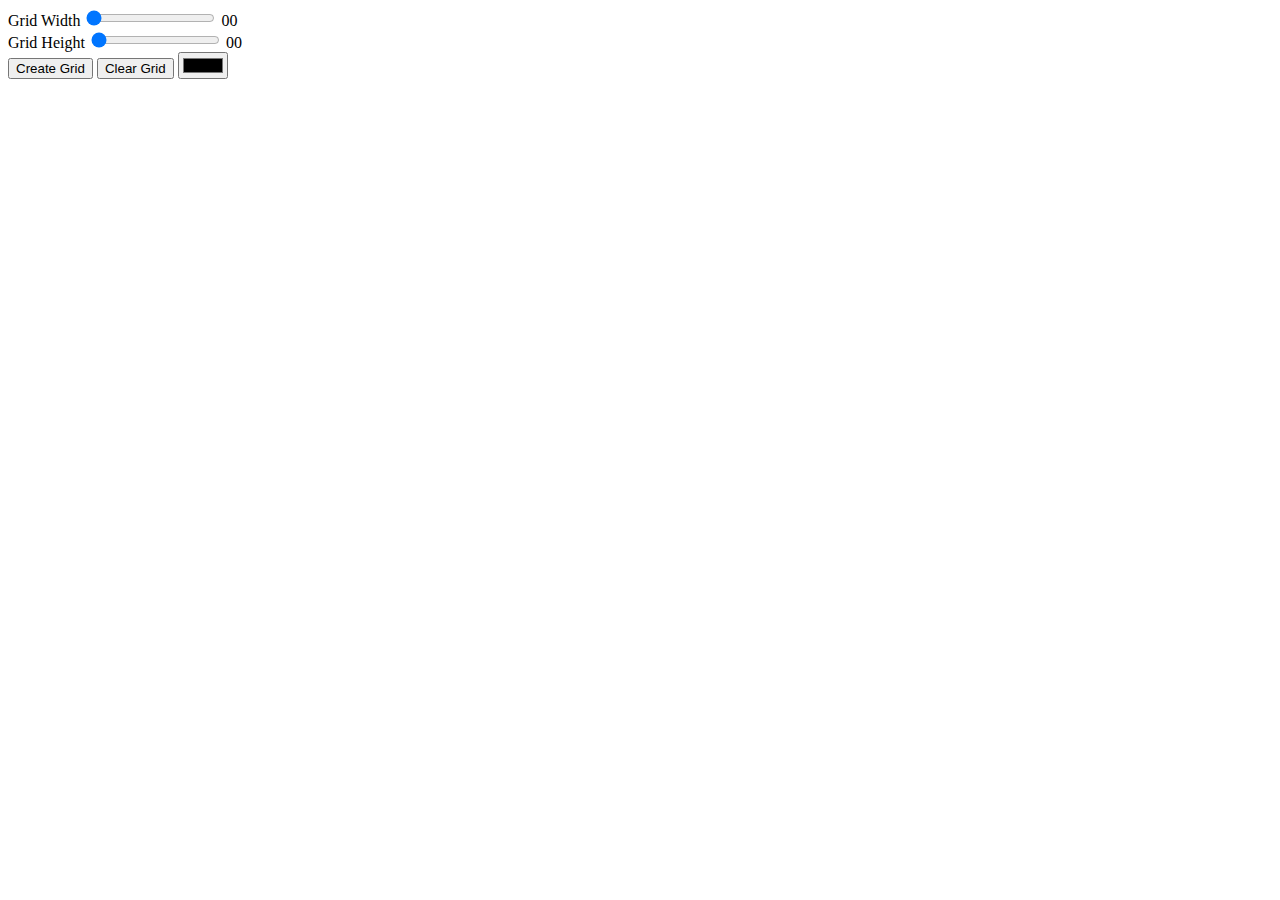
==== Day #1 - Pixel Art Generetor/index.html @ 2fe41272 "Update Commit" ====
<!DOCTYPE html>
<html lang="en">
<head>
    <meta charset="UTF-8">
    <meta name="viewport" content="width=device-width, initial-scale=1.0">
    <link rel="stylesheet" href="style.css">
    <title>#1 - Pixel Art Generator | AddinRizal</title>
</head>
<body>
    
    <div class="wrapper">
        <div class="options">
            <div class="opt-wrapper">
                <div class="slider">
                    <label for="width-range">Grid Width</label>
                    <input type="range" id="width-range" min="1" max="1">
                    <span id="width-value">00</span>
                </div>
                <div class="slider">
                    <label for="height-range">Grid Height</label>
                    <input type="range" id="height-range" min="1" max="1">
                    <span id="height-value">00</span>
            </div>
            <div class="opt-wrapper">
                <button id="submit-grid">Create Grid</button> 
                <button id="clear-grid">Clear Grid</button> 
                <input type="color" id="color-input">
                
                
            </div>
        </div>
    </div>


    <script src="index.js"></script>
</body>
</html>
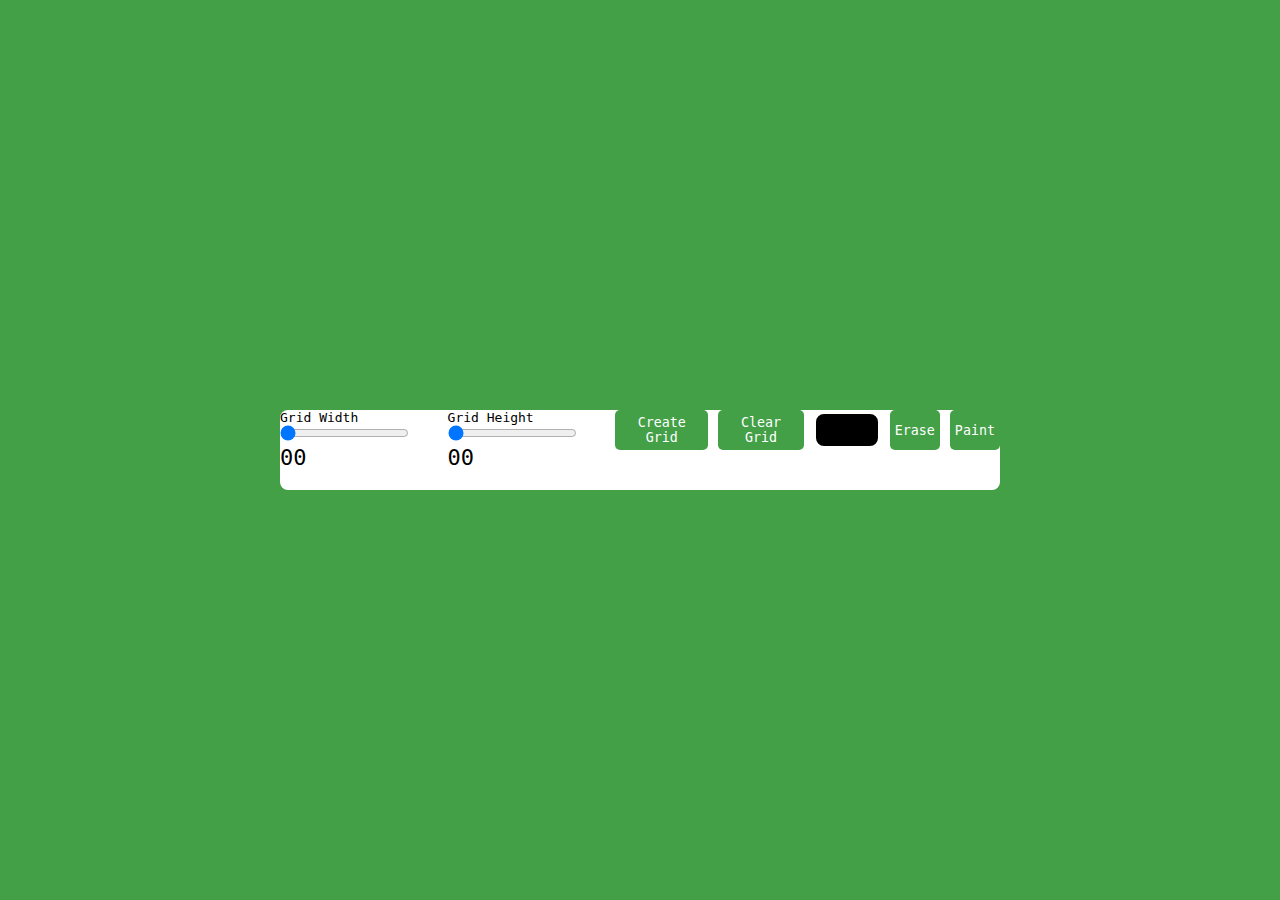
==== commit 74272ed9: "Update Project" ====
--- a/Day #1 - Pixel Art Generetor/index.html
+++ b/Day #1 - Pixel Art Generetor/index.html
@@ -25,9 +25,13 @@
                 <button id="submit-grid">Create Grid</button> 
                 <button id="clear-grid">Clear Grid</button> 
                 <input type="color" id="color-input">
+                <button id="erase-btn">Erase</button>                <button id="paint-btn">Paint</button>
                 
                 
             </div>
+        </div>
+        <div class="container">
+            
         </div>
     </div>
 
--- a/Day #1 - Pixel Art Generetor/style.css
+++ b/Day #1 - Pixel Art Generetor/style.css
@@ -0,0 +1,66 @@
+* {
+    padding: 0;
+    margin: 0;
+    box-sizing: border-box;
+    font-family: monospace;
+}
+
+body {
+    background-color: #43a047;
+}
+
+.wrapper {
+    background-color: #fff;
+    width: 80vmin;
+    position: absolute;
+    transform: translate(-50%, -50%);
+    top: 50%;
+    left: 50%;
+    padding: 40px 20 px;
+    border-radius: 8px;
+}
+
+label {
+    display: block;
+}
+
+span {
+    position: relative;
+    font-size: 22px;
+    bottom: -1px;
+}
+
+.opt-wrapper {
+    display: flex;
+    justify-content: space-between;
+    margin-bottom: 20px;
+    gap: 10px;
+}
+
+button {
+    background-color: #43a047;
+    border: none;
+    border-radius: 5px;
+    padding: 5px;
+    color: #fff;
+}
+
+input[type="color"]{
+    -webkit-appearance: none;
+    -moz-appearance: none;
+    appearance: none;
+    background-color: transparent;
+    width: 70px;
+    height: 40px;
+    border: none;
+    cursor: pointer;
+}
+
+input[type="color"]::-webkit-color-swatch{
+    border-radius: 8px;
+    border: 4px solid #000;
+}
+input[type="color"]::-webkit-color-swatch{
+    border-radius: 8px;
+    border: 4px solid #000;
+}
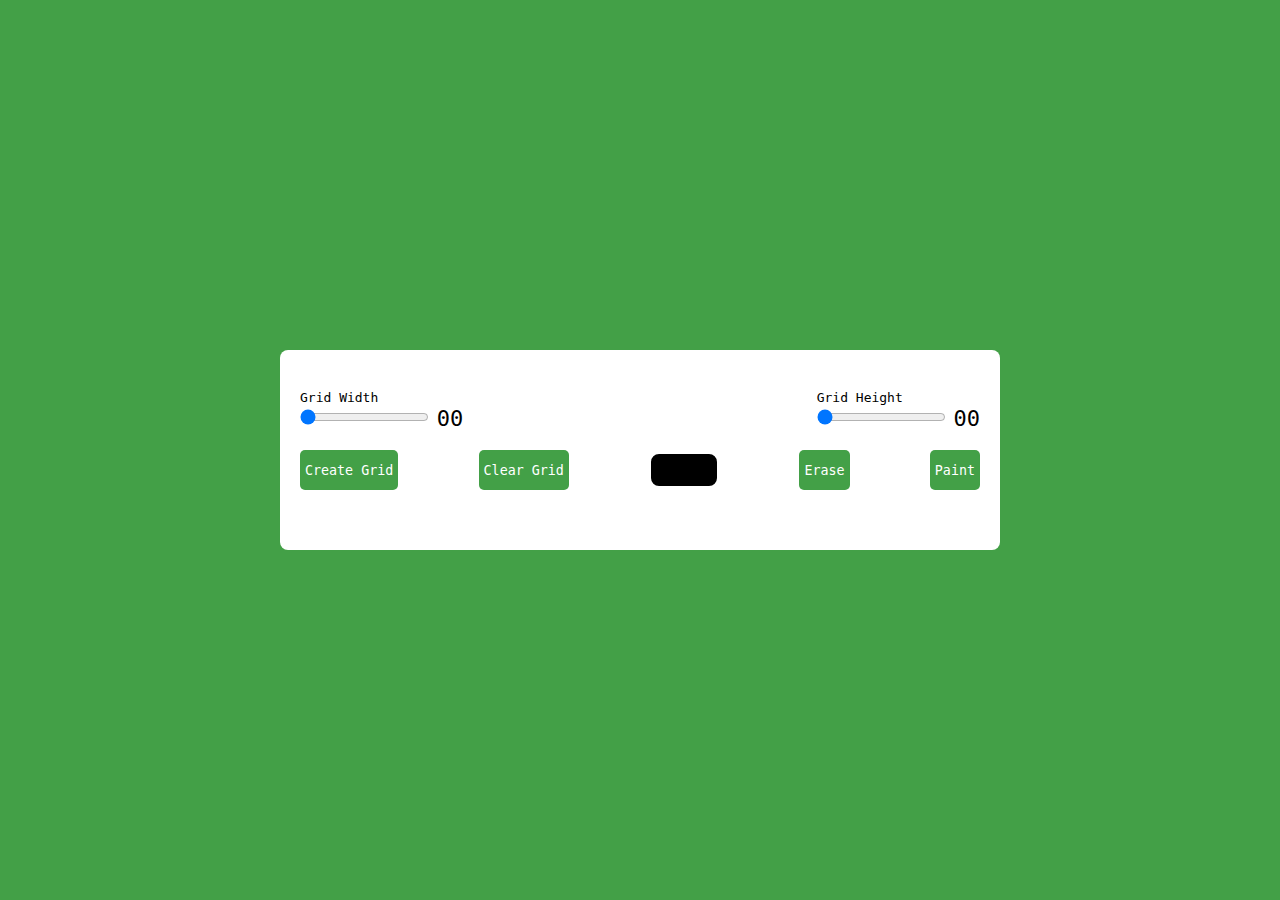
==== commit fe624397: "update day 1" ====
--- a/Day #1 - Pixel Art Generetor/index.html
+++ b/Day #1 - Pixel Art Generetor/index.html
@@ -1,41 +1,49 @@
 <!DOCTYPE html>
 <html lang="en">
+
 <head>
     <meta charset="UTF-8">
+    <meta http-equiv="X-UA-Compatible" content="IE=edge">
     <meta name="viewport" content="width=device-width, initial-scale=1.0">
     <link rel="stylesheet" href="style.css">
-    <title>#1 - Pixel Art Generator | AddinRizal</title>
+    <title>#1 - Pixel Art Generator | AsmrProg</title>
 </head>
+
 <body>
-    
+
     <div class="wrapper">
         <div class="options">
             <div class="opt-wrapper">
                 <div class="slider">
                     <label for="width-range">Grid Width</label>
-                    <input type="range" id="width-range" min="1" max="1">
+                    <input type="range" id="width-range" min="1" max="35">
                     <span id="width-value">00</span>
                 </div>
                 <div class="slider">
                     <label for="height-range">Grid Height</label>
-                    <input type="range" id="height-range" min="1" max="1">
+                    <input type="range" id="height-range" min="1" max="35">
                     <span id="height-value">00</span>
+                </div>
             </div>
+
             <div class="opt-wrapper">
-                <button id="submit-grid">Create Grid</button> 
-                <button id="clear-grid">Clear Grid</button> 
+                <button id="submit-grid">Create Grid</button>
+                <button id="clear-grid">Clear Grid</button>
                 <input type="color" id="color-input">
-                <button id="erase-btn">Erase</button>                <button id="paint-btn">Paint</button>
-                
-                
+                <button id="erase-btn">Erase</button>
+                <button id="paint-btn">Paint</button>
             </div>
+
         </div>
-        <div class="container">
-            
-        </div>
+        <div class="container"></div>
     </div>
+
+
 
 
     <script src="index.js"></script>
 </body>
-</html>+
+</html>
+
+<!-- coba -->--- a/Day #1 - Pixel Art Generetor/style.css
+++ b/Day #1 - Pixel Art Generetor/style.css
@@ -1,43 +1,43 @@
-* {
+*{
     padding: 0;
     margin: 0;
     box-sizing: border-box;
     font-family: monospace;
 }
 
-body {
+body{
     background-color: #43a047;
 }
 
-.wrapper {
+.wrapper{
     background-color: #fff;
     width: 80vmin;
     position: absolute;
     transform: translate(-50%, -50%);
     top: 50%;
     left: 50%;
-    padding: 40px 20 px;
+    padding: 40px 20px;
     border-radius: 8px;
 }
 
-label {
+label{
     display: block;
 }
 
-span {
+span{
     position: relative;
     font-size: 22px;
     bottom: -1px;
 }
 
-.opt-wrapper {
+.opt-wrapper{
     display: flex;
     justify-content: space-between;
     margin-bottom: 20px;
     gap: 10px;
 }
 
-button {
+button{
     background-color: #43a047;
     border: none;
     border-radius: 5px;
@@ -60,7 +60,24 @@
     border-radius: 8px;
     border: 4px solid #000;
 }
-input[type="color"]::-webkit-color-swatch{
+input[type="color"]::-moz-color-swatch{
     border-radius: 8px;
     border: 4px solid #000;
 }
+
+.gridCol{
+    height: 1em;
+    width: 1em;
+    border: 1px solid #ddd;
+}
+
+.gridRow{
+    display: flex;
+}
+
+@media only screen and (max-width: 768px){
+    .gridCol{
+        height: 0.8em;
+        width: 0.8em;
+    }
+}